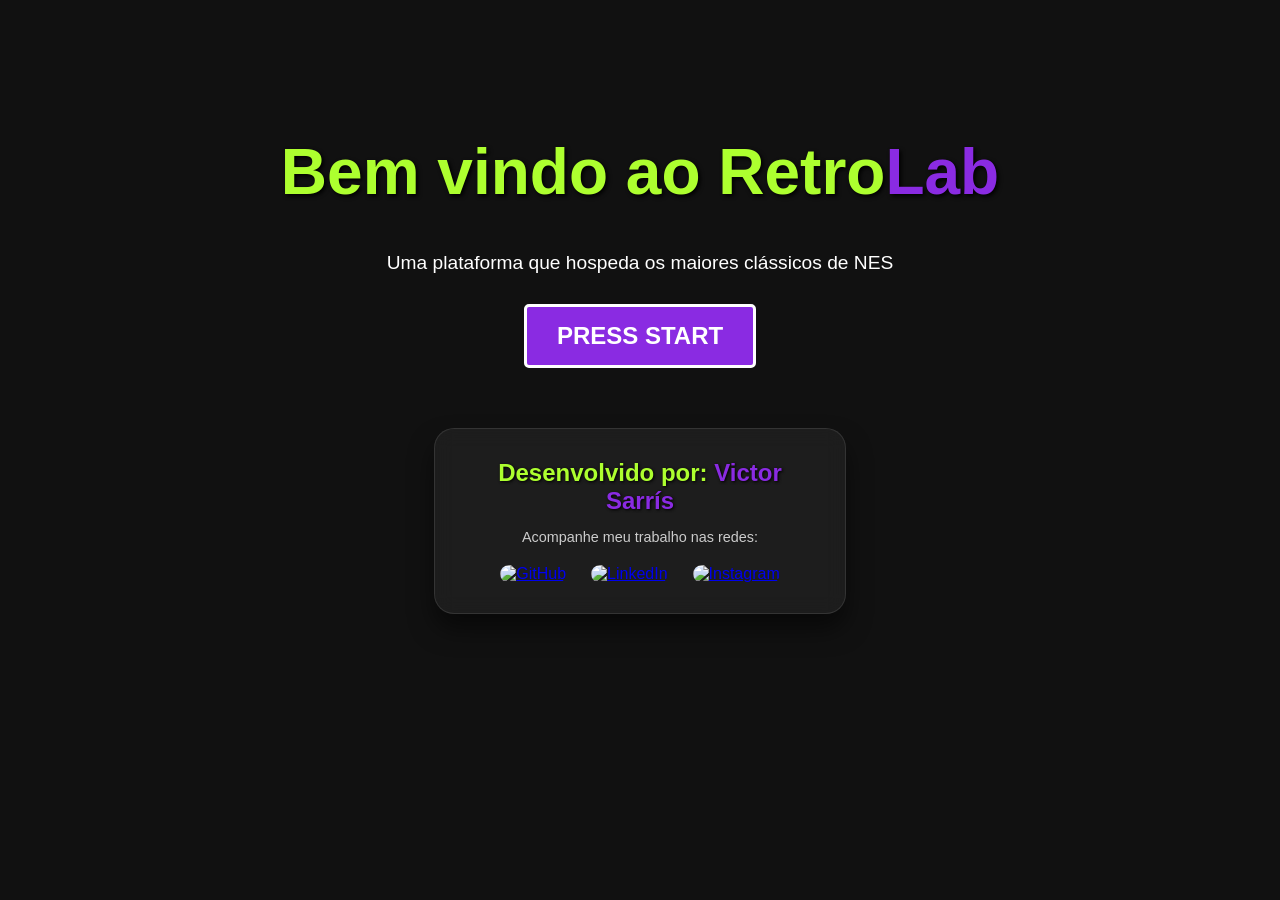
==== index.html @ 247bcfa1 "atualizando estilizacao" ====
<!doctype html>
<html lang="pt-br">
  <head>
    <meta charset="UTF-8" />
    <meta name="viewport" content="width=device-width, initial-scale=1.0" />
    <title>Retro Lab - Início</title>
    <style>
      body {
        margin: 0;
        padding: 0;
        text-align: center;
        font-family: Arial, sans-serif;
        color: white;
        background-color: #111;
        overflow: hidden;
      }

      #particles-js {
        position: absolute;
        width: 100%;
        height: 100%;
        top: 0;
        left: 0;
        z-index: -1;
      }

      #conteudo {
        position: relative;
        z-index: 1;
        margin-top: 15vh;
      }

      h1 {
        font-size: 4rem;
        color: greenyellow;
        text-shadow: 2px 2px 4px #000;
      }
      h1 span {
        color: blueviolet;
      }

      p {
        font-size: 1.2rem;
        margin-bottom: 30px;
      }

      .about {
        background-color: #11111128;
        margin: 30px;
        display: flex;
        flex-direction: column;
        text-align: center;
        align-items: center;
      }

      img {
        width: 200px;
        border: 10px;
        border-color: blue;
        border-radius: 100px;
      }

      .btn-entrar {
        display: inline-block;
        padding: 15px 30px;
        background-color: blueviolet;
        color: white;
        text-decoration: none;
        font-weight: bold;
        font-size: 1.5rem;
        border-radius: 5px;
        border: 3px solid #fff;
        transition: 0.3s;
      }
      .btn-entrar:hover {
        background-color: greenyellow;
        color: black;
        transform: scale(1.1);
      }

      .about-dev {
        margin: 60px auto 20px auto;
        padding: 30px;
        max-width: 350px;
        background: rgba(255, 255, 255, 0.05);
        backdrop-filter: blur(10px);
        border-radius: 20px;
        border: 1px solid rgba(255, 255, 255, 0.1);
        box-shadow: 0 15px 25px rgba(0, 0, 0, 0.5);
        transition:
          transform 0.3s ease,
          box-shadow 0.3s ease;
      }

      .about-dev:hover {
        transform: translateY(-5px);
        box-shadow: 0 20px 35px rgba(138, 43, 226, 0.3);
        border-color: rgba(138, 43, 226, 0.5);
      }

      .about-dev h2 {
        color: greenyellow;
        margin-top: 0;
        margin-bottom: 5px;
        font-size: 1.5rem;
        text-shadow: 1px 1px 3px black;

        span {
          color: blueviolet;
        }
      }

      .about-dev p {
        font-size: 0.9rem;
        color: #ccc;
        margin-bottom: 20px;
      }

      .social-icons {
        display: flex;
        justify-content: center;
        gap: 25px;
      }

      .social-icons a {
        display: inline-block;
        transition:
          transform 0.3s ease,
          filter 0.3s ease;
      }

      .social-icons a:hover {
        transform: scale(1.3) translateY(-5px);
        filter: drop-shadow(0px 0px 8px greenyellow);
      }

      .social-icons img {
        width: 40px;
        height: auto;
      }
    </style>
  </head>
  <body>
    <div id="particles-js"></div>

    <div id="conteudo">
      <h1>Bem vindo ao Retro<span>Lab</span></h1>
      <p>Uma plataforma que hospeda os maiores clássicos de NES</p>
      <a href="pages/home.html" class="btn-entrar">PRESS START</a>
    </div>

    <section class="about-dev">
      <h2>Desenvolvido por: <span>Victor Sarrís</span></h2>
      <p>Acompanhe meu trabalho nas redes:</p>

      <div class="social-icons">
        <a href="#" target="_blank" rel="external">
          <img
            src="https://raw.githubusercontent.com/maurodesouza/profile-readme-generator/master/src/assets/icons/social/github/default.svg"
            alt="GitHub"
          />
        </a>
        <a
          href="https://www.linkedin.com/in/victorsarris/"
          target="_blank"
          rel="external"
        >
          <img
            src="https://raw.githubusercontent.com/maurodesouza/profile-readme-generator/master/src/assets/icons/social/linkedin/default.svg"
            alt="LinkedIn"
          />
        </a>
        <a
          href="https://www.instagram.com/victorsax7_/"
          target="_blank"
          rel="external"
        >
          <img
            src="https://raw.githubusercontent.com/maurodesouza/profile-readme-generator/master/src/assets/icons/social/instagram/default.svg"
            alt="Instagram"
          />
        </a>
      </div>
    </section>

    <script src="https://cdn.jsdelivr.net/particles.js/2.0.0/particles.min.js"></script>

    <script>
      particlesJS("particles-js", {
        particles: {
          number: { value: 80 },
          color: { value: "#ffffff" },
          shape: { type: "circle" },
          opacity: { value: 0.5 },
          size: { value: 3, random: true },
          line_linked: {
            enable: true,
            distance: 150,
            color: "#8a2be2",
            opacity: 0.4,
            width: 1,
          },
          move: {
            enable: true,
            speed: 2,
            direction: "none",
            random: false,
            straight: false,
            out_mode: "out",
            bounce: false,
          },
        },
        interactivity: {
          detect_on: "canvas",
          events: {
            onhover: {
              enable: true,
              mode: "repulse",
            },
            onclick: { enable: true, mode: "push" },
          },
        },
        retina_detect: true,
      });
    </script>
  </body>
</html>
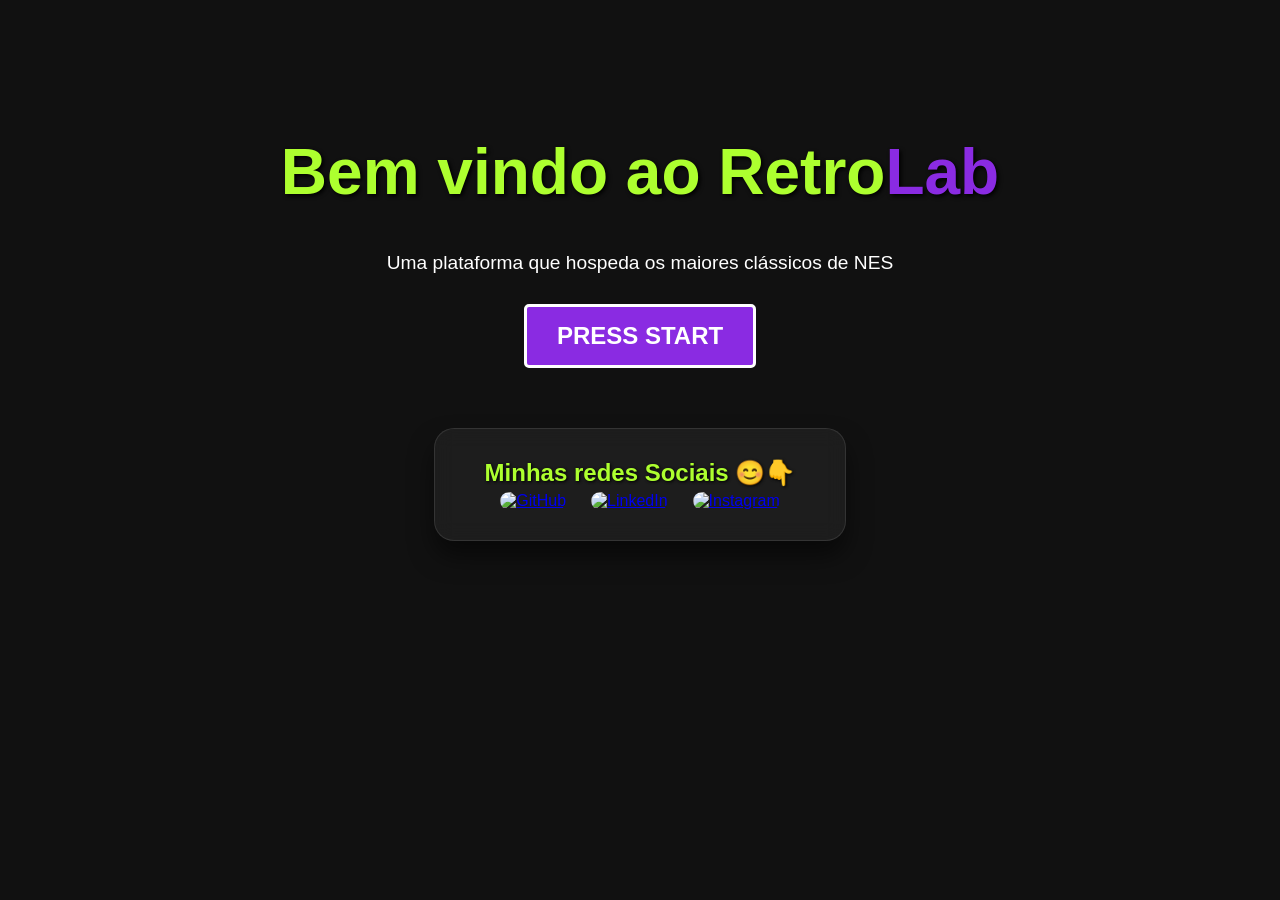
==== commit a34fb80b: "teste de cursor" ====
--- a/index.html
+++ b/index.html
@@ -13,6 +13,13 @@
         color: white;
         background-color: #111;
         overflow: hidden;
+        cursor: url("img/cursor/cursor.png"), auto;
+      }
+
+      a,
+      .btn-entrar,
+      .social-icons a {
+        cursor: url("img/cursor/pointer.png"), pointer;
       }
 
       #particles-js {
@@ -150,8 +157,7 @@
     </div>
 
     <section class="about-dev">
-      <h2>Desenvolvido por: <span>Victor Sarrís</span></h2>
-      <p>Acompanhe meu trabalho nas redes:</p>
+      <h2>Minhas redes Sociais 😊👇</h2>
 
       <div class="social-icons">
         <a href="#" target="_blank" rel="external">
@@ -190,7 +196,7 @@
         particles: {
           number: { value: 80 },
           color: { value: "#ffffff" },
-          shape: { type: "circle" },
+          shape: { type: "edge" },
           opacity: { value: 0.5 },
           size: { value: 3, random: true },
           line_linked: {
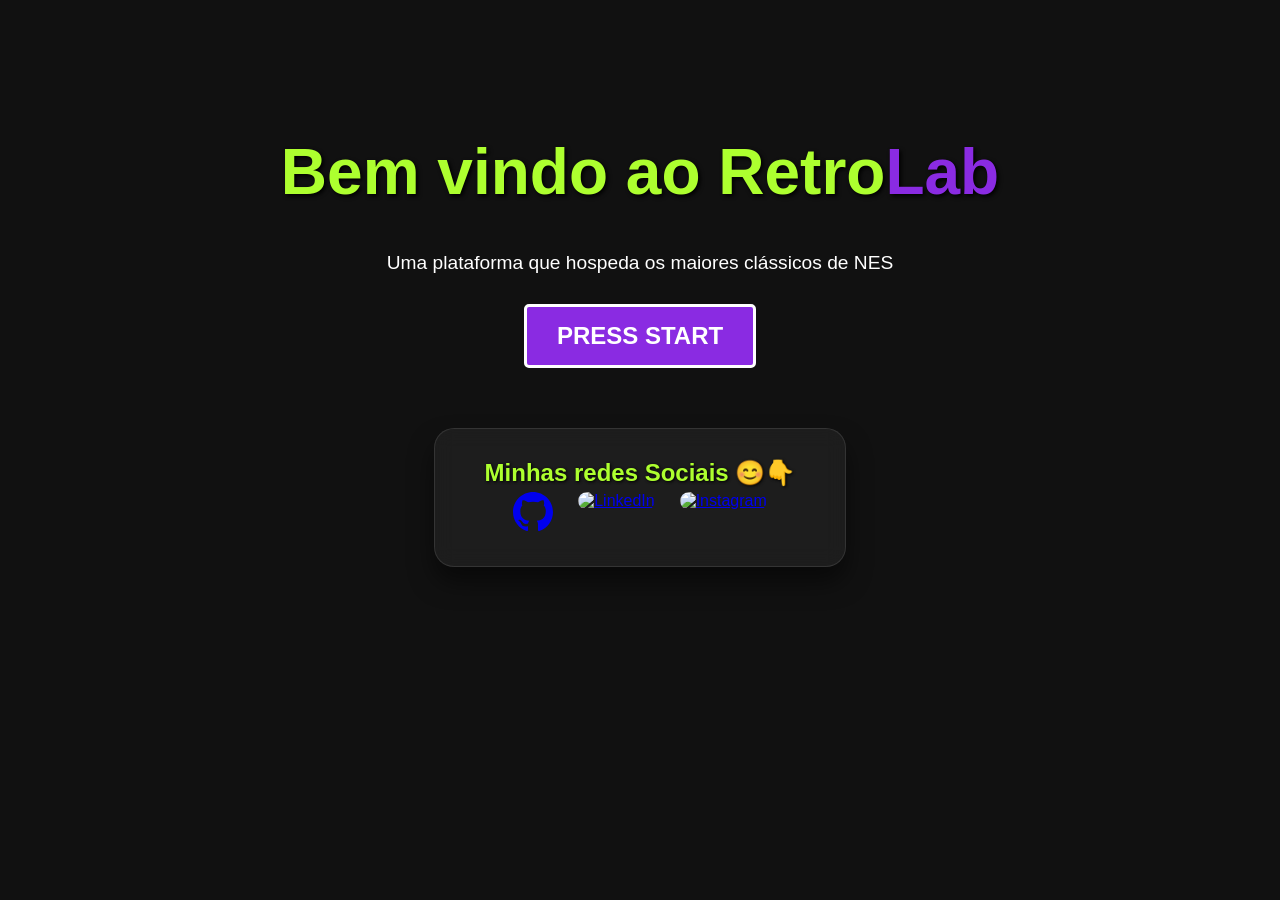
==== commit 4107c830: "fix: responsividade mobile" ====
--- a/index.html
+++ b/index.html
@@ -13,7 +13,16 @@
         color: white;
         background-color: #111;
         overflow: hidden;
-        cursor: url("img/cursor/cursor.png"), auto;
+        cursor: url("./img/cursor/cursor.png"), auto;
+      }
+
+      p,
+      h1,
+      h2,
+      h3,
+      h4,
+      h5:hover {
+        cursor: url("./img/cursor/text-select.png");
       }
 
       a,
@@ -160,11 +169,23 @@
       <h2>Minhas redes Sociais 😊👇</h2>
 
       <div class="social-icons">
-        <a href="#" target="_blank" rel="external">
-          <img
-            src="https://raw.githubusercontent.com/maurodesouza/profile-readme-generator/master/src/assets/icons/social/github/default.svg"
-            alt="GitHub"
-          />
+        <a
+          href="https://github.com/victor-Sarris/"
+          target="_blank"
+          rel="external"
+        >
+          <svg
+            xmlns="http://www.w3.org/2000/svg"
+            width="40"
+            height="40"
+            fill="currentColor"
+            class="bi bi-github"
+            viewBox="0 0 16 16"
+          >
+            <path
+              d="M8 0C3.58 0 0 3.58 0 8c0 3.54 2.29 6.53 5.47 7.59.4.07.55-.17.55-.38 0-.19-.01-.82-.01-1.49-2.01.37-2.53-.49-2.69-.94-.09-.23-.48-.94-.82-1.13-.28-.15-.68-.52-.01-.53.63-.01 1.08.58 1.23.82.72 1.21 1.87.87 2.33.66.07-.52.28-.87.51-1.07-1.78-.2-3.64-.89-3.64-3.95 0-.87.31-1.59.82-2.15-.08-.2-.36-1.02.08-2.12 0 0 .67-.21 2.2.82.64-.18 1.32-.27 2-.27s1.36.09 2 .27c1.53-1.04 2.2-.82 2.2-.82.44 1.1.16 1.92.08 2.12.51.56.82 1.27.82 2.15 0 3.07-1.87 3.75-3.65 3.95.29.25.54.73.54 1.48 0 1.07-.01 1.93-.01 2.2 0 .21.15.46.55.38A8.01 8.01 0 0 0 16 8c0-4.42-3.58-8-8-8"
+            />
+          </svg>
         </a>
         <a
           href="https://www.linkedin.com/in/victorsarris/"
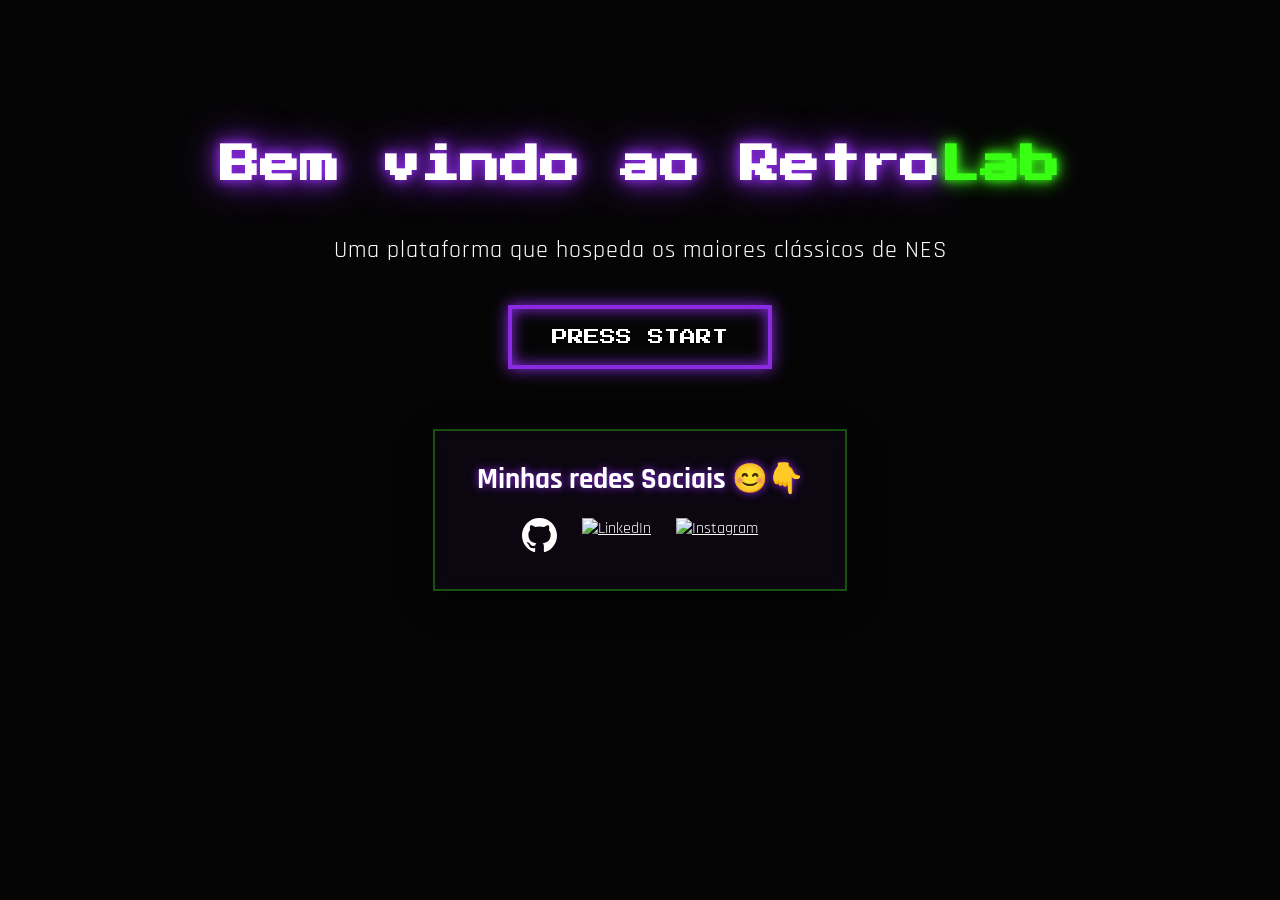
==== commit 36aa5f1d: "nova estilizacao estilo fliperama" ====
--- a/index.html
+++ b/index.html
@@ -4,14 +4,18 @@
     <meta charset="UTF-8" />
     <meta name="viewport" content="width=device-width, initial-scale=1.0" />
     <title>Retro Lab - Início</title>
+    <link
+      href="https://fonts.googleapis.com/css2?family=Press+Start+2P&family=Rajdhani:wght@500;700&display=swap"
+      rel="stylesheet"
+    />
     <style>
       body {
         margin: 0;
         padding: 0;
         text-align: center;
-        font-family: Arial, sans-serif;
+        font-family: "Rajdhani", sans-serif;
         color: white;
-        background-color: #111;
+        background-color: #050505;
         overflow: hidden;
         cursor: url("./img/cursor/cursor.png"), auto;
       }
@@ -22,13 +26,13 @@
       h3,
       h4,
       h5:hover {
-        cursor: url("./img/cursor/text-select.png");
+        cursor: url("./img/cursor/text-select.png"), auto;
       }
 
       a,
       .btn-entrar,
       .social-icons a {
-        cursor: url("img/cursor/pointer.png"), pointer;
+        cursor: url("./img/cursor/pointer.png"), pointer;
       }
 
       #particles-js {
@@ -47,89 +51,83 @@
       }
 
       h1 {
-        font-size: 4rem;
-        color: greenyellow;
-        text-shadow: 2px 2px 4px #000;
-      }
+        font-family: "Press Start 2P", cursive;
+        font-size: 2.5rem;
+        line-height: 1.5;
+        color: #ffffff;
+        text-shadow:
+          0 0 10px #8a2be2,
+          0 0 20px #8a2be2,
+          0 0 40px #8a2be2;
+        margin-bottom: 40px;
+      }
+
       h1 span {
-        color: blueviolet;
+        color: #39ff14;
+        text-shadow:
+          0 0 10px #39ff14,
+          0 0 20px #39ff14;
       }
 
       p {
-        font-size: 1.2rem;
-        margin-bottom: 30px;
-      }
-
-      .about {
-        background-color: #11111128;
-        margin: 30px;
-        display: flex;
-        flex-direction: column;
-        text-align: center;
-        align-items: center;
-      }
-
-      img {
-        width: 200px;
-        border: 10px;
-        border-color: blue;
-        border-radius: 100px;
+        font-size: 1.5rem;
+        margin-bottom: 40px;
+        letter-spacing: 1px;
       }
 
       .btn-entrar {
         display: inline-block;
-        padding: 15px 30px;
-        background-color: blueviolet;
-        color: white;
+        padding: 20px 40px;
+        background-color: transparent;
+        color: #ffffff;
         text-decoration: none;
-        font-weight: bold;
-        font-size: 1.5rem;
-        border-radius: 5px;
-        border: 3px solid #fff;
-        transition: 0.3s;
-      }
+        font-family: "Press Start 2P", cursive;
+        font-size: 1rem;
+        border-radius: 0;
+        border: 4px solid #8a2be2;
+        box-shadow:
+          0 0 15px #8a2be2,
+          inset 0 0 15px #8a2be2;
+        transition: 0.3s all ease;
+        text-transform: uppercase;
+      }
+
       .btn-entrar:hover {
-        background-color: greenyellow;
-        color: black;
-        transform: scale(1.1);
+        background-color: #39ff14;
+        color: #050505;
+        border-color: #39ff14;
+        box-shadow:
+          0 0 25px #39ff14,
+          inset 0 0 15px #39ff14;
+        transform: scale(1.05);
       }
 
       .about-dev {
         margin: 60px auto 20px auto;
         padding: 30px;
         max-width: 350px;
-        background: rgba(255, 255, 255, 0.05);
+        background: rgba(138, 43, 226, 0.05);
         backdrop-filter: blur(10px);
-        border-radius: 20px;
-        border: 1px solid rgba(255, 255, 255, 0.1);
-        box-shadow: 0 15px 25px rgba(0, 0, 0, 0.5);
+        border: 2px solid rgba(57, 255, 20, 0.3);
+        box-shadow: 0 10px 30px rgba(0, 0, 0, 0.8);
         transition:
           transform 0.3s ease,
+          border-color 0.3s ease,
           box-shadow 0.3s ease;
       }
 
       .about-dev:hover {
         transform: translateY(-5px);
-        box-shadow: 0 20px 35px rgba(138, 43, 226, 0.3);
-        border-color: rgba(138, 43, 226, 0.5);
+        border-color: #39ff14;
+        box-shadow: 0 0 20px rgba(57, 255, 20, 0.4);
       }
 
       .about-dev h2 {
-        color: greenyellow;
+        color: #ffffff;
         margin-top: 0;
-        margin-bottom: 5px;
-        font-size: 1.5rem;
-        text-shadow: 1px 1px 3px black;
-
-        span {
-          color: blueviolet;
-        }
-      }
-
-      .about-dev p {
-        font-size: 0.9rem;
-        color: #ccc;
         margin-bottom: 20px;
+        font-size: 1.8rem;
+        text-shadow: 0 0 8px #8a2be2;
       }
 
       .social-icons {
@@ -140,18 +138,20 @@
 
       .social-icons a {
         display: inline-block;
+        color: white;
         transition:
           transform 0.3s ease,
           filter 0.3s ease;
       }
 
       .social-icons a:hover {
-        transform: scale(1.3) translateY(-5px);
-        filter: drop-shadow(0px 0px 8px greenyellow);
-      }
-
-      .social-icons img {
-        width: 40px;
+        transform: scale(1.2) translateY(-5px);
+        filter: drop-shadow(0px 0px 10px #39ff14);
+      }
+
+      .social-icons img,
+      .social-icons svg {
+        width: 35px;
         height: auto;
       }
     </style>
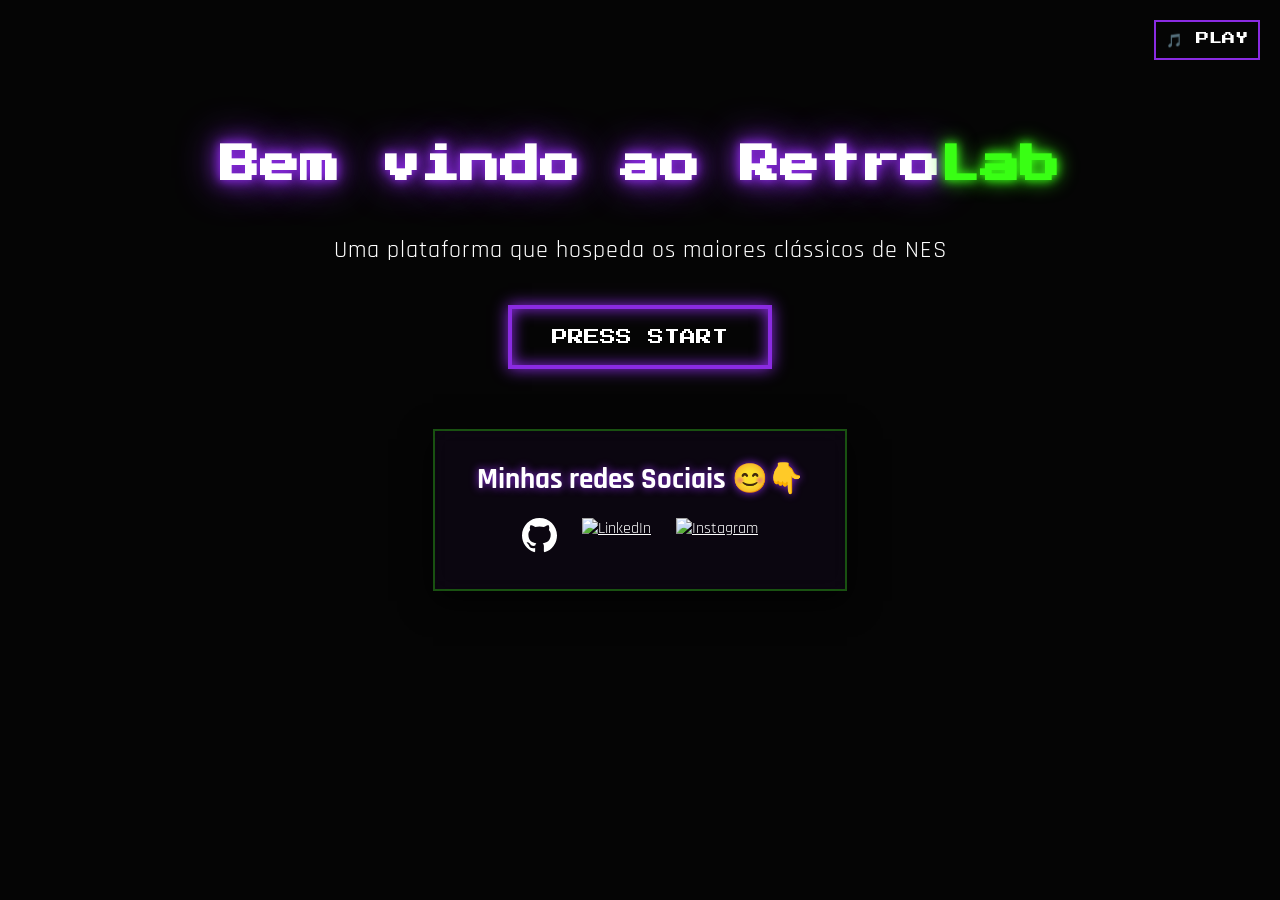
==== commit 3d1ae2a9: "add feat: music playing" ====
--- a/index.html
+++ b/index.html
@@ -157,7 +157,25 @@
     </style>
   </head>
   <body>
+    <audio src="music/CursorConfetti.mp3" type="audio/mpeg"></audio>
     <div id="particles-js"></div>
+    <button
+      id="music-toggle"
+      style="
+        position: absolute;
+        top: 20px;
+        right: 20px;
+        z-index: 10;
+        background: transparent;
+        border: 2px solid #8a2be2;
+        color: #fff;
+        padding: 10px;
+        font-family: &quot;Press Start 2P&quot;, cursive;
+        cursor: pointer;
+      "
+    >
+      🎵 PLAY
+    </button>
 
     <div id="conteudo">
       <h1>Bem vindo ao Retro<span>Lab</span></h1>
@@ -249,6 +267,33 @@
         },
         retina_detect: true,
       });
+
+      const music = document.getElementById("bg-music");
+      const musicBtn = document.getElementById("music-toggle");
+
+      musicBtn.addEventListener("click", () => {
+        if (music.paused) {
+          music.play();
+          musicBtn.innerText = "🎵 PAUSE";
+          musicBtn.style.borderColor = "#39ff14";
+        } else {
+          music.pause();
+          musicBtn.innerText = "🎵 PLAY";
+          musicBtn.style.borderColor = "#8a2be2";
+        }
+      });
+
+      document.body.addEventListener(
+        "click",
+        () => {
+          if (music.paused) {
+            music.play();
+            musicBtn.innerText = "🎵 PAUSE";
+            musicBtn.style.borderColor = "#39ff14";
+          }
+        },
+        { once: true },
+      );
     </script>
   </body>
 </html>
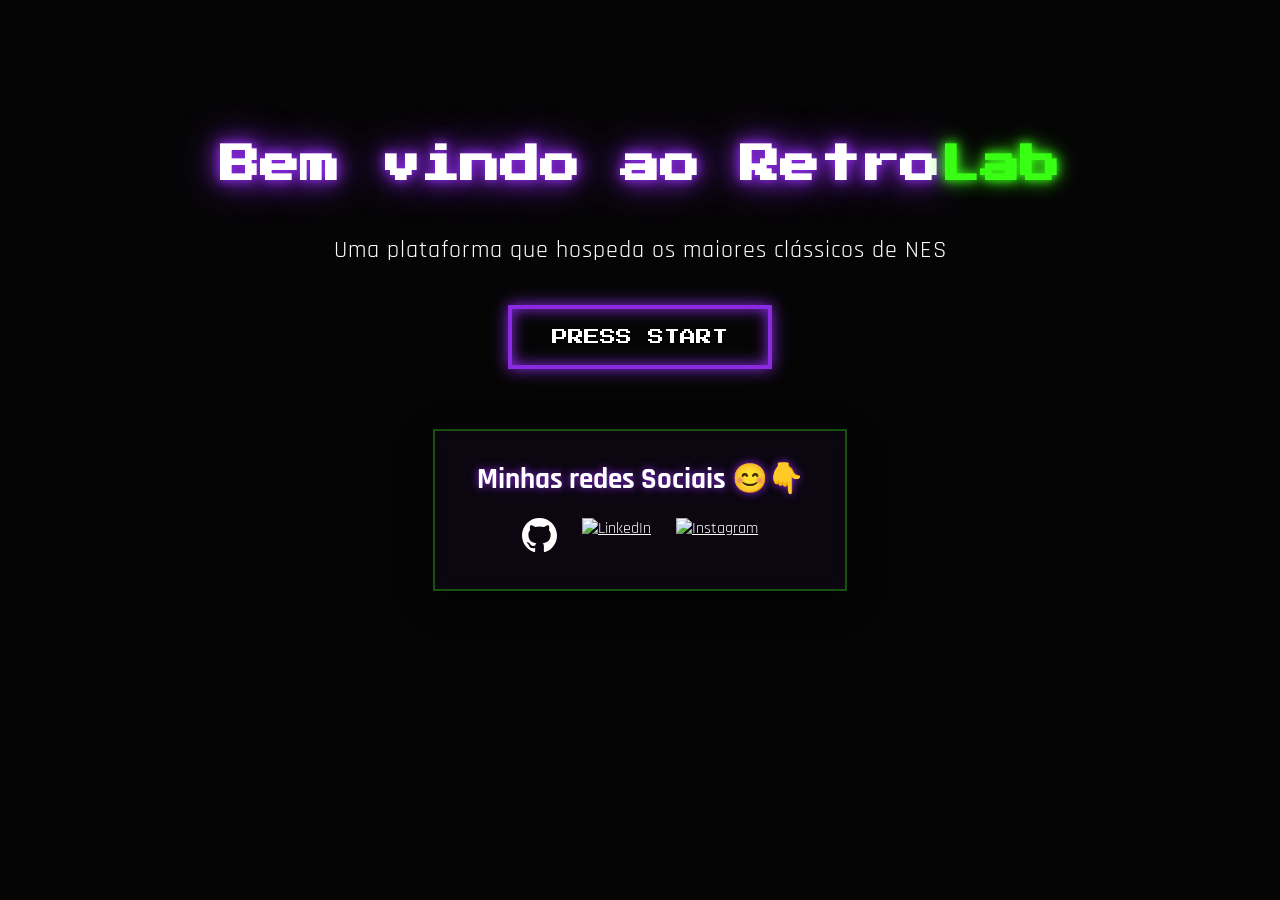
==== commit 3758048c: "removem music from index.html" ====
--- a/index.html
+++ b/index.html
@@ -157,25 +157,7 @@
     </style>
   </head>
   <body>
-    <audio src="music/CursorConfetti.mp3" type="audio/mpeg"></audio>
     <div id="particles-js"></div>
-    <button
-      id="music-toggle"
-      style="
-        position: absolute;
-        top: 20px;
-        right: 20px;
-        z-index: 10;
-        background: transparent;
-        border: 2px solid #8a2be2;
-        color: #fff;
-        padding: 10px;
-        font-family: &quot;Press Start 2P&quot;, cursive;
-        cursor: pointer;
-      "
-    >
-      🎵 PLAY
-    </button>
 
     <div id="conteudo">
       <h1>Bem vindo ao Retro<span>Lab</span></h1>
